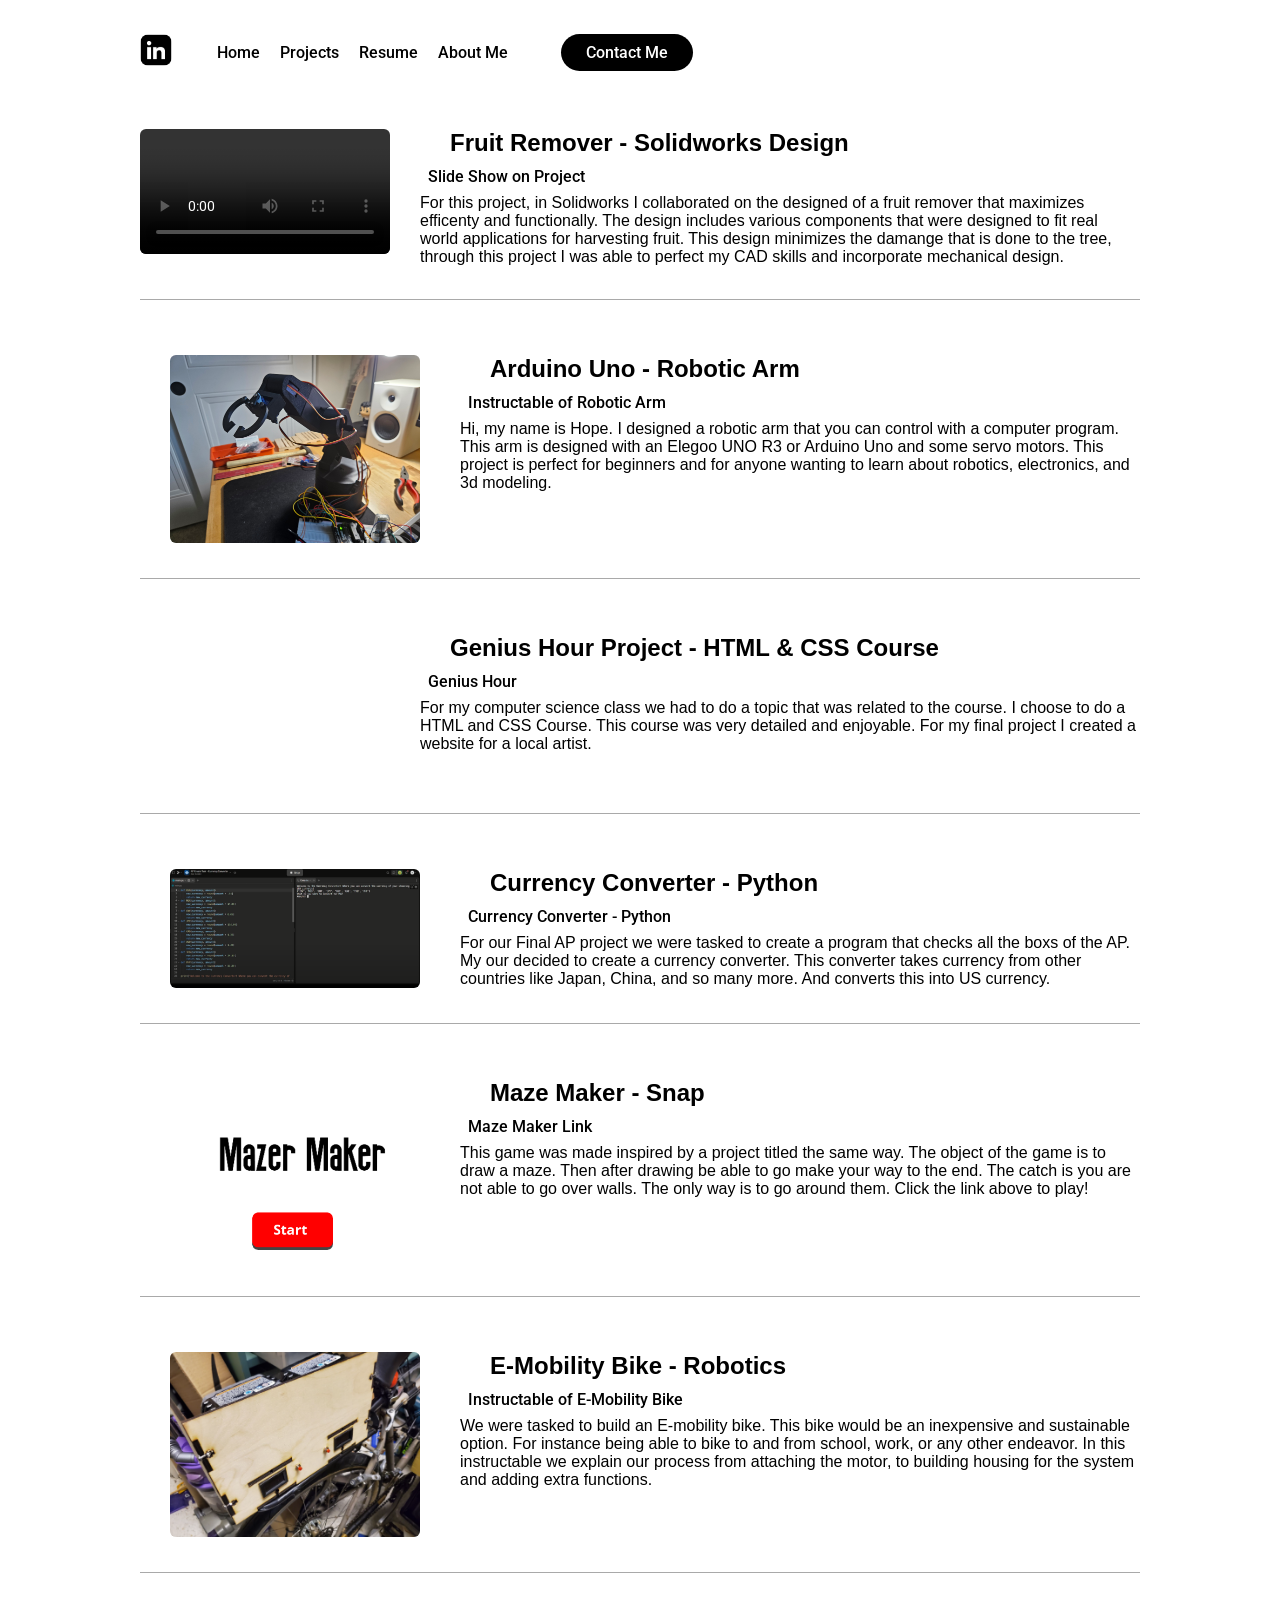
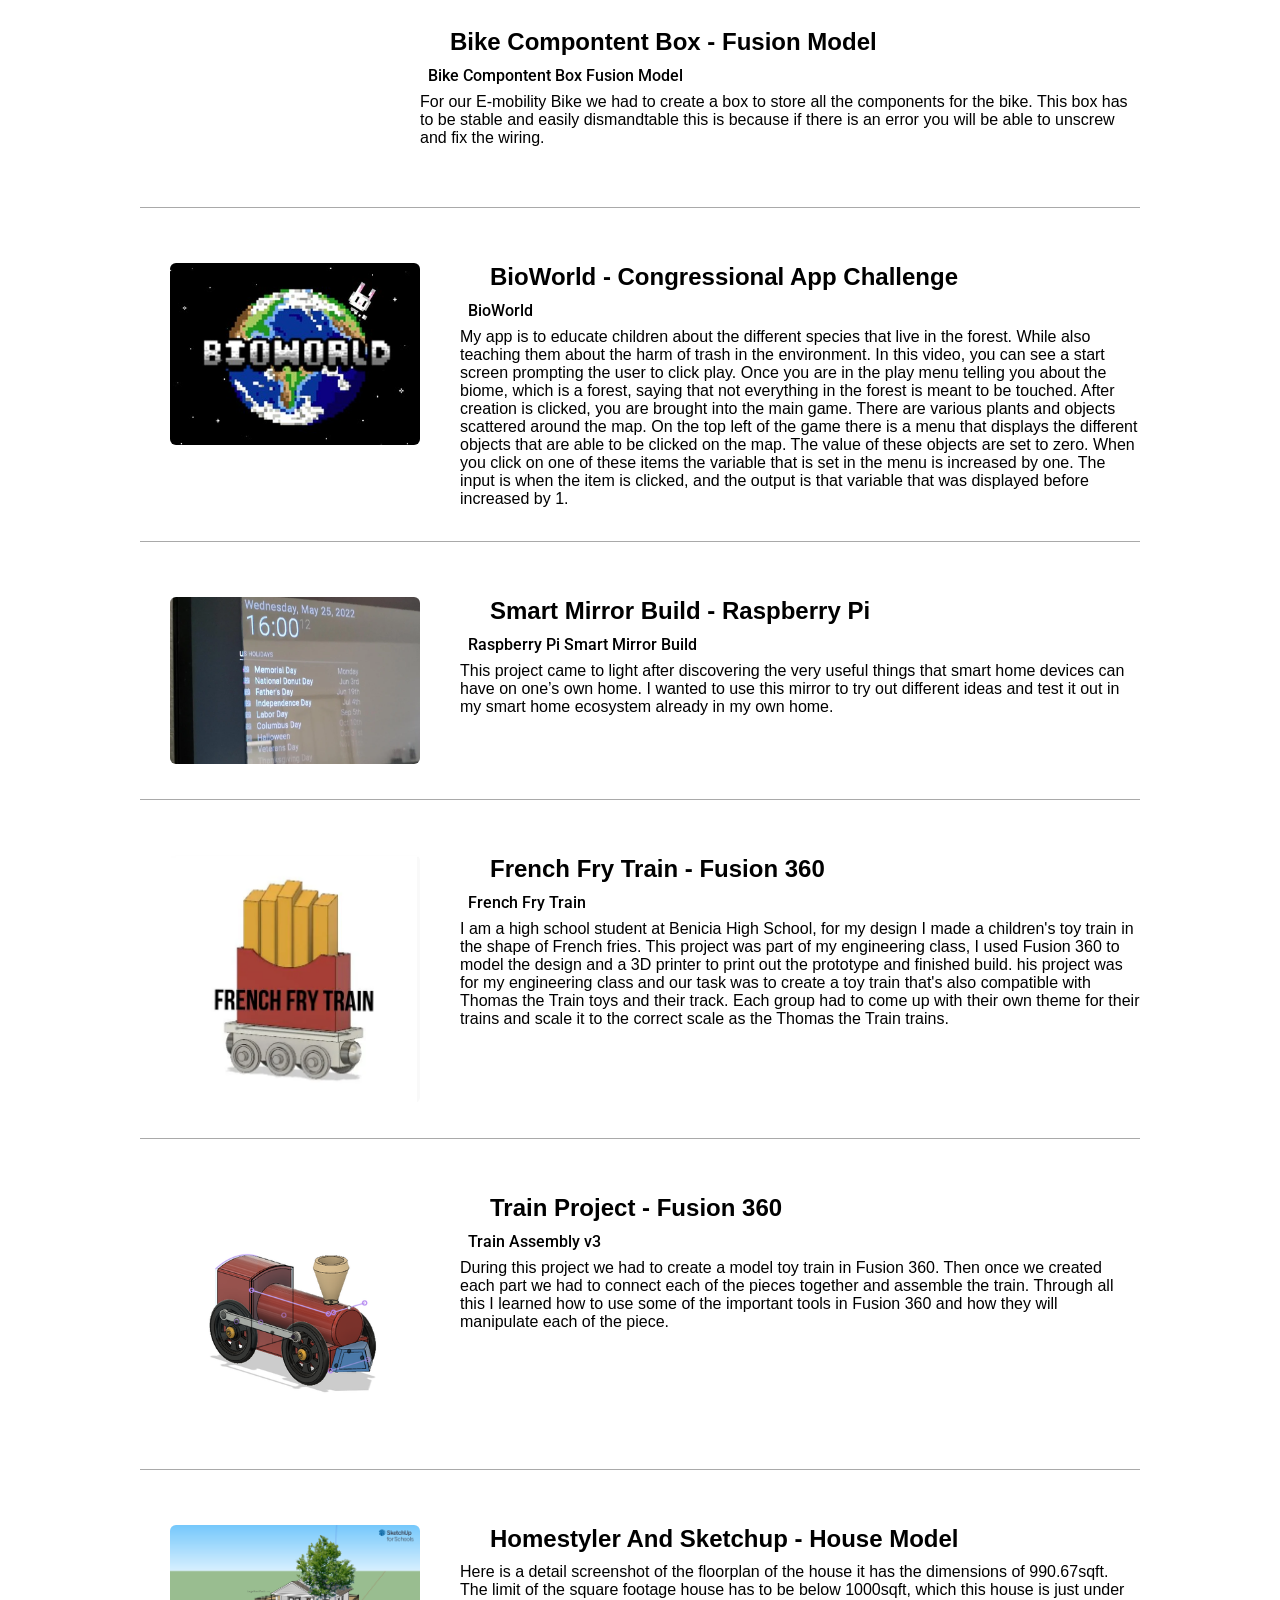
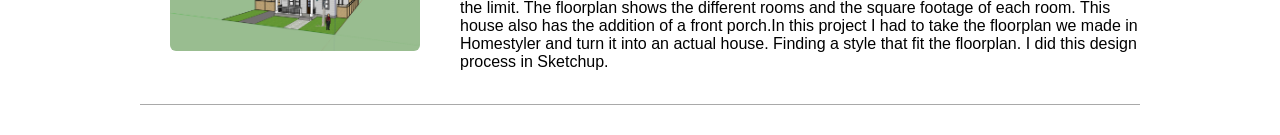
==== projects.html @ 16fa081b "Add files via upload" ====
<!DOCTYPE html>
<html>

<head>
  <meta charset="utf-8">
  <meta name="viewport" content="width=device-width">
  <title>Projects</title>
  <link rel="stylesheet" href="style.css">
  <link rel="stylesheet" href="project.css">

<body>
  <header>
    <a href="https://www.linkedin.com/in/hope-lazo/">
      <img class="Linkdin" src="img/linkedinblack.webp" alt="Linkedin">
    </a>
    <nav>
      <ul>
        <li><a href="index.html">Home</a></li>
        <li><a href="projects.html">Projects</a></li>
        <li><a href="resume.html">Resume</a></li>        <li><a href="aboutme.html">About Me</a></li>
      </ul>
    </nav>
    <a class="cta" href="mailto:hopeklazo@gmail.com"><button>Contact Me</button></a>
  </header>

<!-- PROJECT SECTION -->

<!-- MAIN TEMPLATE NEW -->

<div class="project">
  <div class="projectMedia">
    <video controls>
      <source src="vid/Full assem MS.mp4" type="video/mp4" alt="Video of Fruit Remover Moving">
    </video>
  </div>

  <div class="projectText">
    <h2>Fruit Remover - Solidworks Design</h2>
    <p>
      <a href="slideShow/ME 137 - Final Project.pdf" target="_blank">
        Slide Show on Project
      </a>
    </p>
    <p>
      For this project, in Solidworks I collaborated on the designed of a fruit remover that maximizes efficenty and functionally. The design includes various components that were designed to fit real world applications for harvesting fruit. This design minimizes the damange that is done to the tree, through this project I was able to perfect my CAD skills and incorporate mechanical design.
    </p>
  </div>
</div>

<!-- June 8th, 2025-->

  <div class="project">
    <div class="projectMedia">
      <img src="img/roboticArmCover.jpg" alt="Robotic Arm">
    </div>

    <div class="projectText">
      <h2>Arduino Uno - Robotic Arm</h2>
      <p>
        <a href="https://www.instructables.com/Arduino-Uno-Powered-Robotic-Arm/">
          Instructable of Robotic Arm
        </a>
      </p>
      <p>
        Hi, my name is Hope. I designed a robotic arm that you can control with a computer program. This arm is designed with an Elegoo UNO R3 or Arduino Uno and some servo motors. This project is perfect for beginners and for anyone wanting to learn about robotics, electronics, and 3d modeling.
      </p>
    </div>
  </div>

<div class="project">
    <div class="projectMedia">
      <iframe src="https://www.youtube.com/embed/5mvhv0JKOXI"
        title="Genius Hour Video Final Hope Lazo" frameborder="0"
        allow="accelerometer; autoplay; clipboard-write; encrypted-media; gyroscope; picture-in-picture; web-share"
        allowfullscreen>
      </iframe>    
    </div>

  <div class="projectText">
    <h2>Genius Hour Project - HTML & CSS Course</h2>
      <p>
        <p>
          <a href="https://youtu.be/5mvhv0JKOXI">
            Genius Hour
          </a>
        </p>
        <p>
          For my computer science class we had to do a topic that was related to the course. I choose to do a HTML and
          CSS Course. This course was very detailed and enjoyable. For my final project I created a website for a local
          artist.
      </p>
    </div>
  </div>

<div class="project">
  <div class="projectMedia">
    <img src="img/ap.png" alt="Code IDE">
  </div>

  <div class="projectText">
    <h2>Currency Converter - Python</h2>
    <p>
      <a href="https://www.youtube.com/watch?v=urLIli1W5-w">
        Currency Converter - Python
        </a>
      </p>
      <p>
        For our Final AP project we were tasked to create a program that checks all the boxs of the AP. My our decided
        to create a currency converter. This converter takes currency from other countries like Japan, China, and so
        many more. And converts this into US currency.
    </p>

  </div>
</div>
  
<!--Templete-->

<div class="project">
  <div class="projectMedia">
    <img src="img/maze.png" alt="Maze Runner Game Start Screen">
  </div>

  <div class="projectText">
    <h2>Maze Maker - Snap</h2>
      <p>
        <a href="https://snap.berkeley.edu/snap/snap.html#present:Username=hopelaz&ProjectName=maze">
          Maze Maker Link
        </a>
      </p>
      <p>
        This game was made inspired by a project titled the same way. The object of the game is to draw a maze. Then
        after drawing be able to go make your way to the end. The catch is you are not able to go over walls. The only
        way is to go around them. Click the link above to play!
    </p>
  </div>
</div>

<!--e-mobiity bike-->

  <div class="project">
      <div class="projectMedia">
        <img src="img/e-mobility_bike.png" alt="Photo of electronics on the back of a bike">
      </div>

      <div class="projectText">
        <h2>E-Mobility Bike - Robotics</h2>
        <p>
          <a href="https://www.instructables.com/E-mobility-Bike/">
            Instructable of E-Mobility Bike
          </a>
        </p>
        <p>
          We were tasked to build an E-mobility bike. This bike would be an inexpensive and sustainable option. For
          instance being able to bike to and from school, work, or any other endeavor. In this instructable we explain our
          process from attaching the motor, to building housing for the system and adding extra functions.
        </p>
      </div>
  </div>

<!--Templete-->

  <div class="project">
    <div class="projectMedia">
      <iframe
        src="https://myhub.autodesk360.com/ue2fab75e/shares/public/SHd38bfQT1fb47330c99b6a201aa14198823?mode=embed"
        width="400" height="300" allowfullscreen="true" webkitallowfullscreen="true" mozallowfullscreen="true"
        frameborder="0">
      </iframe>
    </div>

    <div class="projectText">
      <h2>Bike Compontent Box - Fusion Model</h2>
      <p>
        <a href="https://a360.co/3Oysdht">
          Bike Compontent Box Fusion Model
        </a>
      </p>
      <p>
        For our E-mobility Bike we had to create a box to store all the components for the bike. This box has to be
        stable and easily dismandtable this is because if there is an error you will be able to unscrew and fix the
        wiring.
      </p>
    </div>
  </div>

  <div class="project">
    <div class="projectMedia">
      <img src="img/bioworld.png" alt="Earth in Space with a Rabbit on the Side">
    </div>

    <div class="projectText">
      <h2>BioWorld - Congressional App Challenge</h2>
      <p>
        <a href="https://snap.berkeley.edu/snap/snap.html#present:Username=hopelaz&ProjectName=Game%20Draft%20">
          BioWorld
        </a>
      </p>
      <p>
        My app is to educate children about the different species that live in the forest. While also teaching them
        about the harm of trash in the environment. In this video, you can see a start screen prompting the user to click
        play. Once you are in the play menu telling you about the biome, which is a forest, saying that not everything in the
        forest is meant to be touched. After creation is clicked, you are brought into the main game. There are various
        plants and objects scattered around the map. On the top left of the game there is a menu that displays the
        different objects that are able to be clicked on the map. The value of these objects are set to zero. When you
        click on one of these items the variable that is set in the menu is increased by one. The input is when the item
        is clicked, and the output is that variable that was displayed before increased by 1.
      </p>
    </div>
  </div>

  <!-- Raspberry Pi Smart Mirror Build - May 27th, 2022-->
   <div class="project">
      <div class="projectMedia">
        <img src="img/smartMirror.webp" alt="Mirror with text displayed">
      </div>

      <div class="projectText">
        <h2>Smart Mirror Build - Raspberry Pi</h2>
        <p>
          <a href="https://www.instructables.com/Raspberry-Pi-Smart-Mirror-Build/">
            Raspberry Pi Smart Mirror Build
          </a>
        </p>
        <p>
          ​This project came to light after discovering the very useful things that smart home devices can have on one’s own home.
          I wanted to use this mirror to try out different ideas and test it out in my smart home ecosystem already in my own home.
        </p>
      </div>
   </div>

  <!-- French Fry Train - December 13th, 2021 -->
  <div class="project">
    <div class="projectMedia">
      <img src="img/frenchFryTrain.png" alt="French fry in the shape of a train">
    </div>

    <div class="projectText">
      <h2>French Fry Train - Fusion 360</h2>
        <p>
          <a href="https://www.instructables.com/3D-Printed-Toy-French-Fry-Train/">
            French Fry Train 
          </a>
        </p>
        <p>
          ​I am a high school student at Benicia High School, for my design I made a children's toy train in the shape of French fries. This project was part of my engineering class, I used Fusion 360 to model the design and a 3D printer to print out the prototype and finished build.
          his project was for my engineering class and our task was to create a toy train that's also compatible with Thomas the Train toys and their track. Each group had to come up with their own theme for their trains and scale it to the correct scale as the Thomas the Train trains.
        </p>
    </div>
  </div>

  <!-- Train Project - October 20th, 2021-->
  <div class="project">
    <div class="projectMedia">
      <img src="img/trainimage1.png" alt="3D Modeled Train">
    </div>

    <div class="projectText">
      <h2>Train Project - Fusion 360</h2>
        <p>
          <a href="https://www.youtube.com/watch?v=pAhzlwsBDA8">
            Train Assembly v3
          </a>
        </p>
        <p>
          During this project we had to create a model toy train in Fusion 360. Then once we created each part we had to connect each of the pieces together and assemble the train. Through all this I learned how to use some of the important tools in Fusion 360 and how they will manipulate each of the piece.
        </p>
    </div>
  </div>

  <!-- Train Project - November 2019-->
  <div class="project">
    <div class="projectMedia">
      <img src="img/house-in-sketchup_orig.png" alt="3d Modeled House in Sketchup">
    </div>

    <div class="projectText">
      <h2>Homestyler And Sketchup - House Model</h2>
        <p>
          Here is a detail screenshot of the floorplan of the house it has the dimensions of 990.67sqft. The limit of the square footage house has to be below 1000sqft, which this house is just under the limit. The floorplan shows the different rooms and the square footage of each room. This house also has the addition of a front porch.In this project I had to take the floorplan we made in Homestyler and turn it into an actual house.
          Finding a style that fit the floorplan. I did this design process in Sketchup.
        </p>
    </div>
  
  </div>
</body>

</html>
---- style.css ----
@import url('https://fonts.googleapis.com/css2?family=Roboto:wght@500&display=swap');

* {
  box-sizing: border-box;
  margin: 0;
  padding: 0;
}

.project {
  margin-left: 100px;
  margin-right: 100px;
}

li, a, button {
  font-family: "Roboto", Arial, Helvetica, sans-serif;
  font-weight: 500;
  font-size: 16px;
  color: black;
  text-decoration: none;
  display: inline-block;
  margin-left: 8px;
}

header {
  display: flex;
  justify-content: space-between;
  align-items: center;
  padding: 30px 10%;

  display: flex;
  align-items: center;
  justify-content: flex-start;
  gap: 25px;
}

.Linkdin {
  cursor: pointer;
  width: 40px;
  order: 4;
  margin-bottom: auto;
}

.logo {
  cursor: pointer;
  width: 40px;
  order: 3;
  margin-left: auto;
}

nav {
  order: 1;
}

.navlinks {
  list-style: none;
  margin-left: 8px;
  margin-right: 8px;
}
.navlinks li:nth-child(1) {
  padding: 0 20px 0 0;
}

.navlinks li a {
  transition: all 0.3s ease 0s;
}

.navlinks li a:hover{
  color: grey;
}

.cta {
  order: 2;
}

button {
  margin-left: 20px;
  padding: 9px 25px;
  background-color: black;
  color: white;
  border:none;
  border-radius: 50px;
  cursor: pointer;
  transition: all 0.3s ease 0s;
}

button:hover {
  background-color: darkgray;
}

.title {
  font-size: 50px;
  margin-top: 200px;
  font-family: Arial, Helvetica, sans-serif;
  text-align: center;
}
.next {
  font-size: 15px;
  margin-top: 8px;
  text-align: center;
  font-family: Arial, Helvetica, sans-serif;
}

.resumeContainer {
  max-width: 800px;
  margin: auto;
  padding: 20px;
}

.resume-img {
  width: 800px;
  align-items: center;
  height: auto;
  display: block;
  box-shadow: 0 4px 8px rgba(0,0,0,0.1);
}


.project {
  margin-bottom: 20px;
  padding-bottom: 10px;
  border-bottom: 1px solid darkgray;
}

.project img, #aboutme img {
  width: 250px;
  float: left;
  margin-right: 10px;
  margin-bottom: 10px;
  margin-left: 30px;
}

.project h2, #aboutme h2 {
  font-size: 1.5em;
  margin-bottom: 10px;
  font-family: arial;
  margin-left: 30px;
}

.clear {
  clear: both;
}

#project-container, #aboutme {
  margin: 0 auto; /* centers projects div*/
  width: 90%; /* adds space on either side */
  max-width: 600px; /* keeps div getting to wide */
}

p {
  font-family: Arial, Helvetica, sans-serif;
  margin-left: 50px;
  margin-right:50px;
}

.aboutme {
  margin-left: 100px;
  margin-right: 100px;
}

#skills_icons {
  display: flex;
  justify-content: center;
  align-items: center;
}

.skills_icons {
  display: flex;
  justify-content: center;
  align-items: center;
  flex-wrap: wrap;

}

.skills {
  width: 100px;
  height: auto;
  margin: 20px;
  object-fit: contain;
  padding-top: 40px;
  padding-bottom: 40px;
}

/* TEST CODE */

.project {
  display: flex;
  gap: 30px;
  padding: 25px 0;
  margin: 0 auto 30px auto;
  max-width: 1000px;   /* controls left/right margin */
  border-bottom: 1px solid darkgray;
}

.projectMedia img,
.projectMedia video,
.projectMedia iframe {
  width: 250px;
  height: auto;
  border-radius: 6px;
}

.projectText {
  flex: 1;
}

.projectText h2 {
  margin-bottom: 10px;
}

.projectText p {
  margin: 8px 0;
}
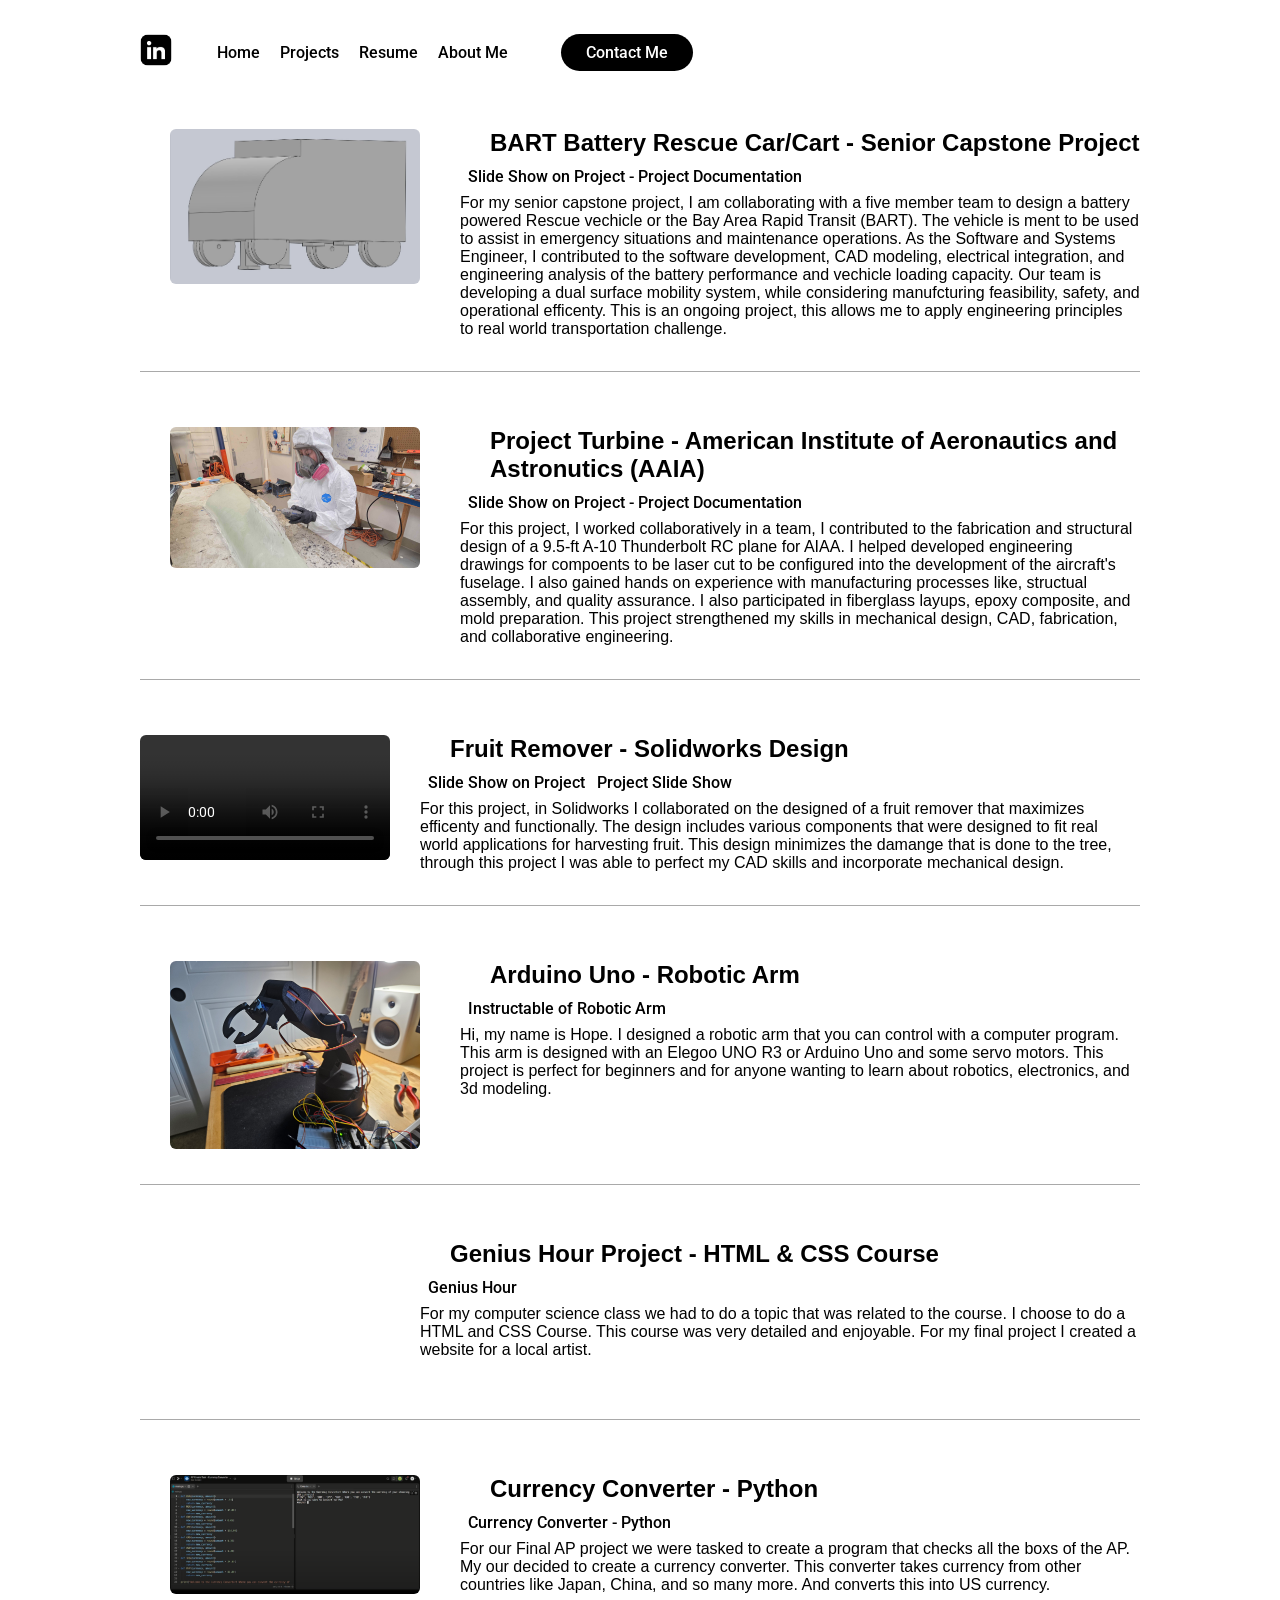
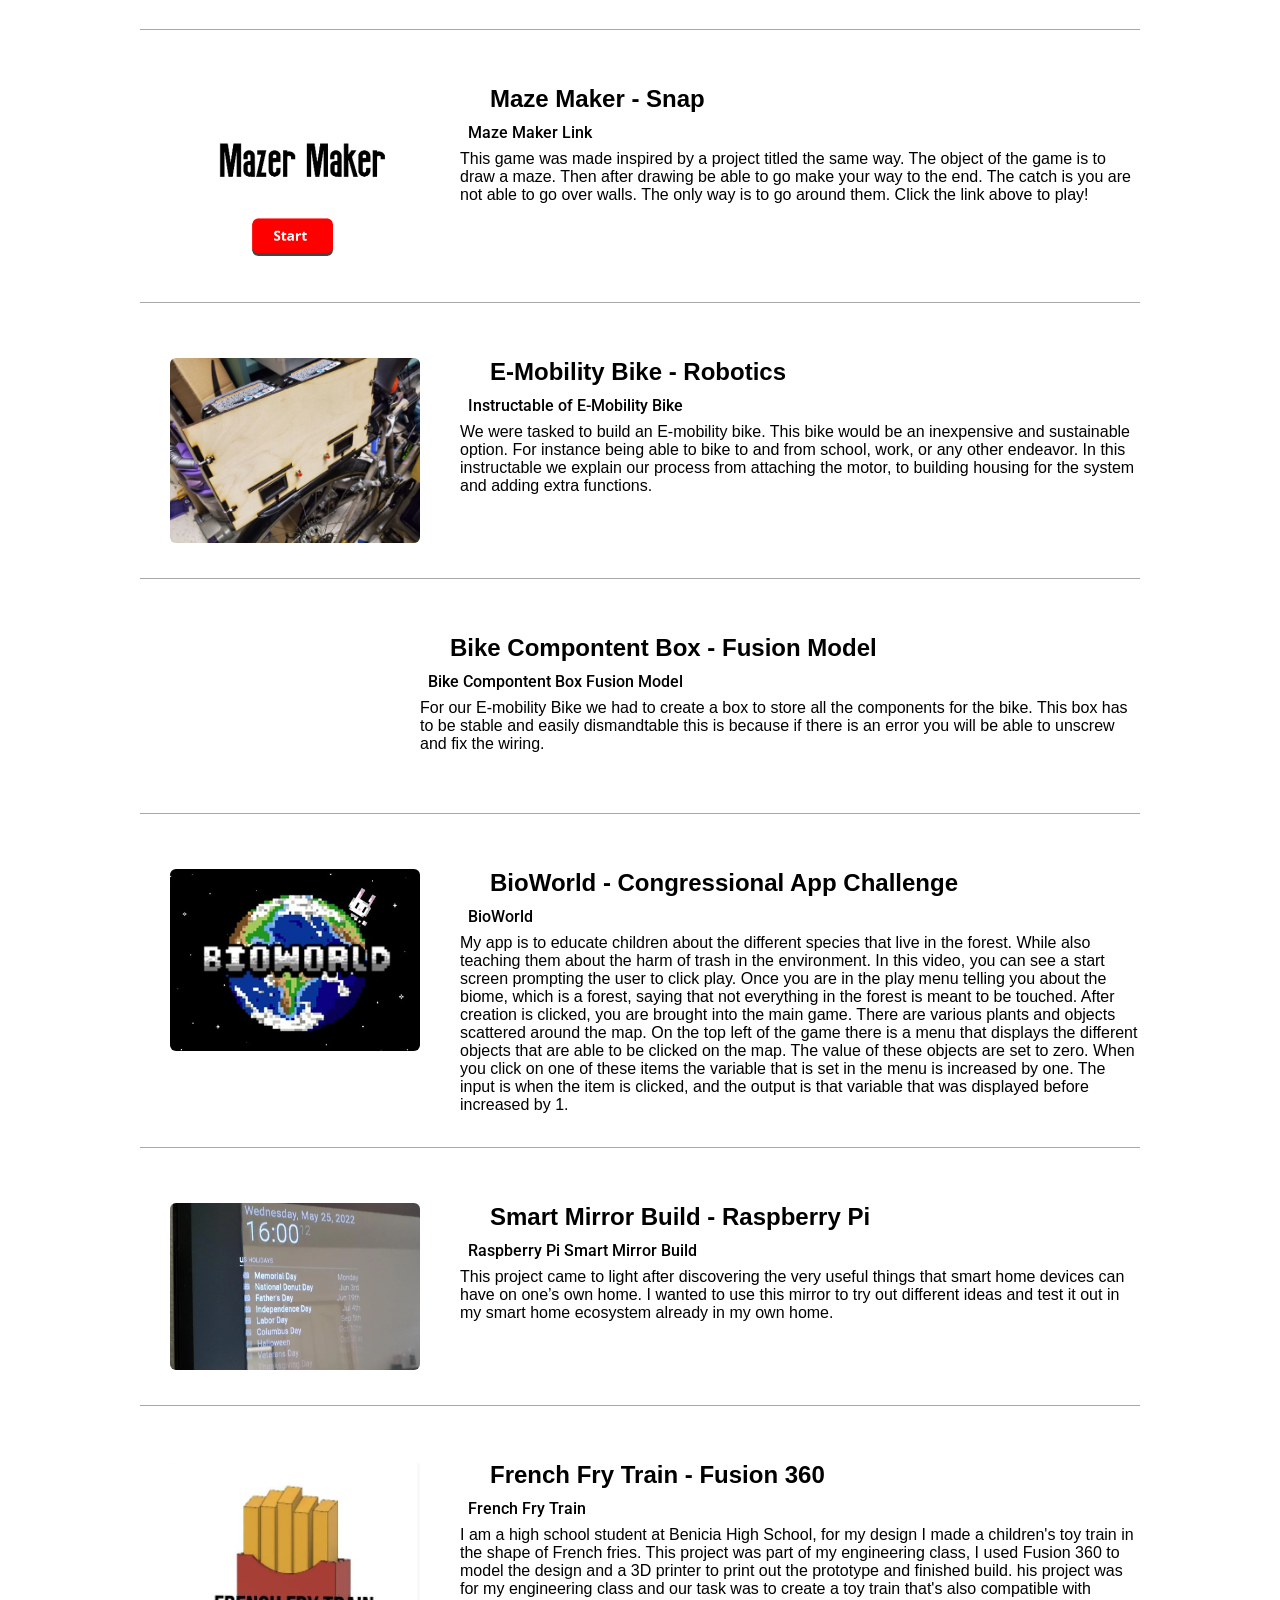
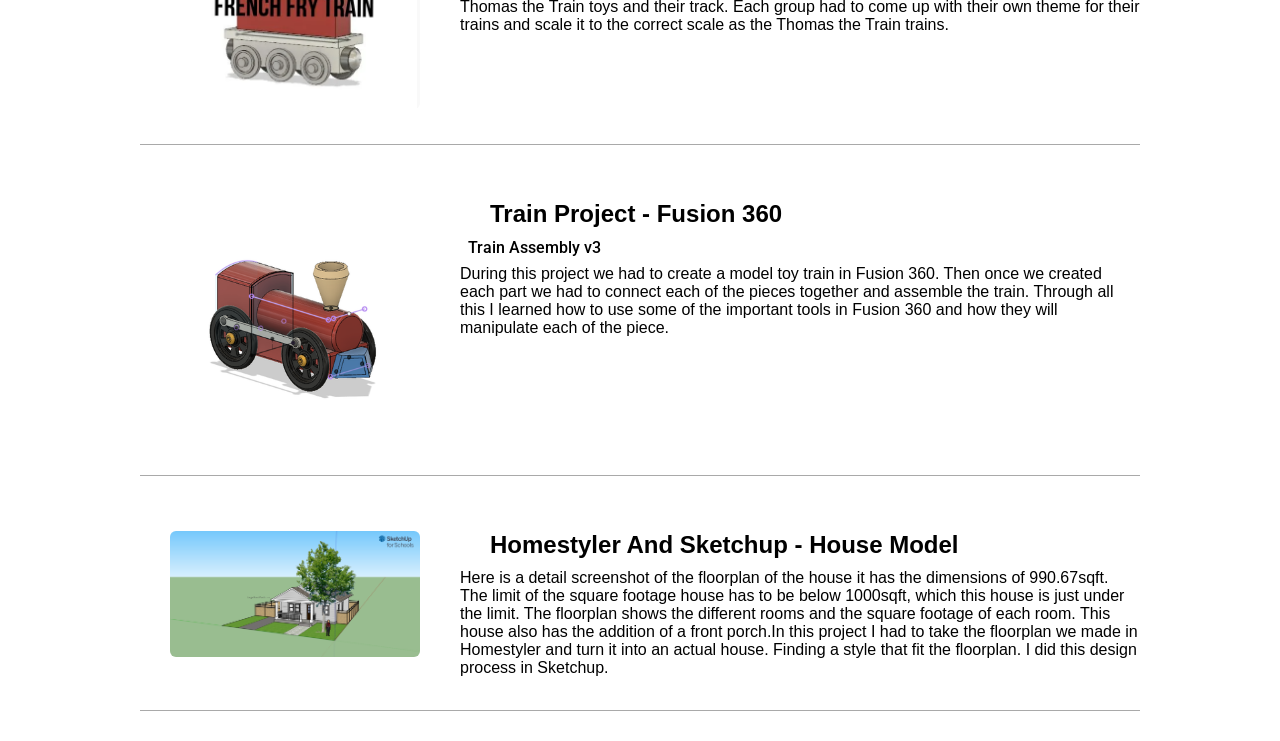
==== commit d562df9d: "Add files via upload" ====
--- a/projects.html
+++ b/projects.html
@@ -17,7 +17,8 @@
       <ul>
         <li><a href="index.html">Home</a></li>
         <li><a href="projects.html">Projects</a></li>
-        <li><a href="resume.html">Resume</a></li>        <li><a href="aboutme.html">About Me</a></li>
+        <li><a href="resume.html">Resume</a></li>        
+        <li><a href="aboutme.html">About Me</a></li>
       </ul>
     </nav>
     <a class="cta" href="mailto:hopeklazo@gmail.com"><button>Contact Me</button></a>
@@ -25,6 +26,57 @@
 
 <!-- PROJECT SECTION -->
 
+<!-- Fall 2026 -->
+
+<div class="project">
+  <div class="projectMedia">
+      <image src="img/CapstoneProjectImage.png" alt="Picture of design for battery powered cart">
+  </div>
+
+  <div class="projectText">
+    <h2>BART Battery Rescue Car/Cart - Senior Capstone Project</h2>
+    <p>
+      <a href="slideShow/PDR-CAP123.pdf" target="_blank">
+        Slide Show on Project - Project Documentation
+      </a>
+    </p>
+    <p>
+      For my senior capstone project, I am collaborating with a five member team to design a battery powered Rescue
+      vechicle or the Bay Area Rapid Transit (BART). The vehicle is ment to be used to assist in emergency situations
+      and maintenance operations. As the Software and Systems Engineer, I contributed to the software development,
+      CAD modeling, electrical integration, and engineering analysis of the battery performance and vechicle loading capacity. 
+      Our team is developing a dual surface mobility system, while considering manufcturing feasibility, safety, and operational efficenty.
+      This is an ongoing project, this allows me to apply engineering principles to real world transportation challenge. 
+    </p>
+  </div>
+</div>
+
+
+<!-- Fall 2025 -->
+
+<div class="project">
+  <div class="projectMedia">
+      <image src="img/Project TurbineP2.jpg" alt="Picture of Hope using a dremel">
+  </div>
+
+  <div class="projectText">
+    <h2>Project Turbine - American Institute of Aeronautics and Astronutics (AAIA)</h2>
+    <p>
+      <a href="slideShow/Documentation Project Turbine (1).pdf" target="_blank">
+        Slide Show on Project - Project Documentation
+      </a>
+    </p>
+    <p>
+      For this project, I worked collaboratively in a team, I contributed to the fabrication and
+      structural design of a 9.5-ft A-10 Thunderbolt RC plane for AIAA. I helped developed engineering 
+      drawings for compoents to be laser cut to be configured into the development of the aircraft's fuselage. 
+      I also gained hands on experience with manufacturing processes like, structual assembly, and quality assurance. 
+      I also participated in fiberglass layups, epoxy composite, and mold preparation. This project strengthened my 
+      skills in mechanical design, CAD, fabrication, and collaborative engineering.  
+    </p>
+  </div>
+</div>
+
 <!-- MAIN TEMPLATE NEW -->
 
 <div class="project">
@@ -40,6 +92,7 @@
       <a href="slideShow/ME 137 - Final Project.pdf" target="_blank">
         Slide Show on Project
       </a>
+      <a href="https://docs.google.com/presentation/d/e/2PACX-1vTDCyhNu4d9xsyXkd9ZHrpSGyUIr3rFL0a7Wwnd1xpbj3yoEffDTmYB7l7gup_VcjX4TKJifGr2GdeR/pub?start=false&loop=false&delayms=3000">Project Slide Show</a>
     </p>
     <p>
       For this project, in Solidworks I collaborated on the designed of a fruit remover that maximizes efficenty and functionally. The design includes various components that were designed to fit real world applications for harvesting fruit. This design minimizes the damange that is done to the tree, through this project I was able to perfect my CAD skills and incorporate mechanical design.
